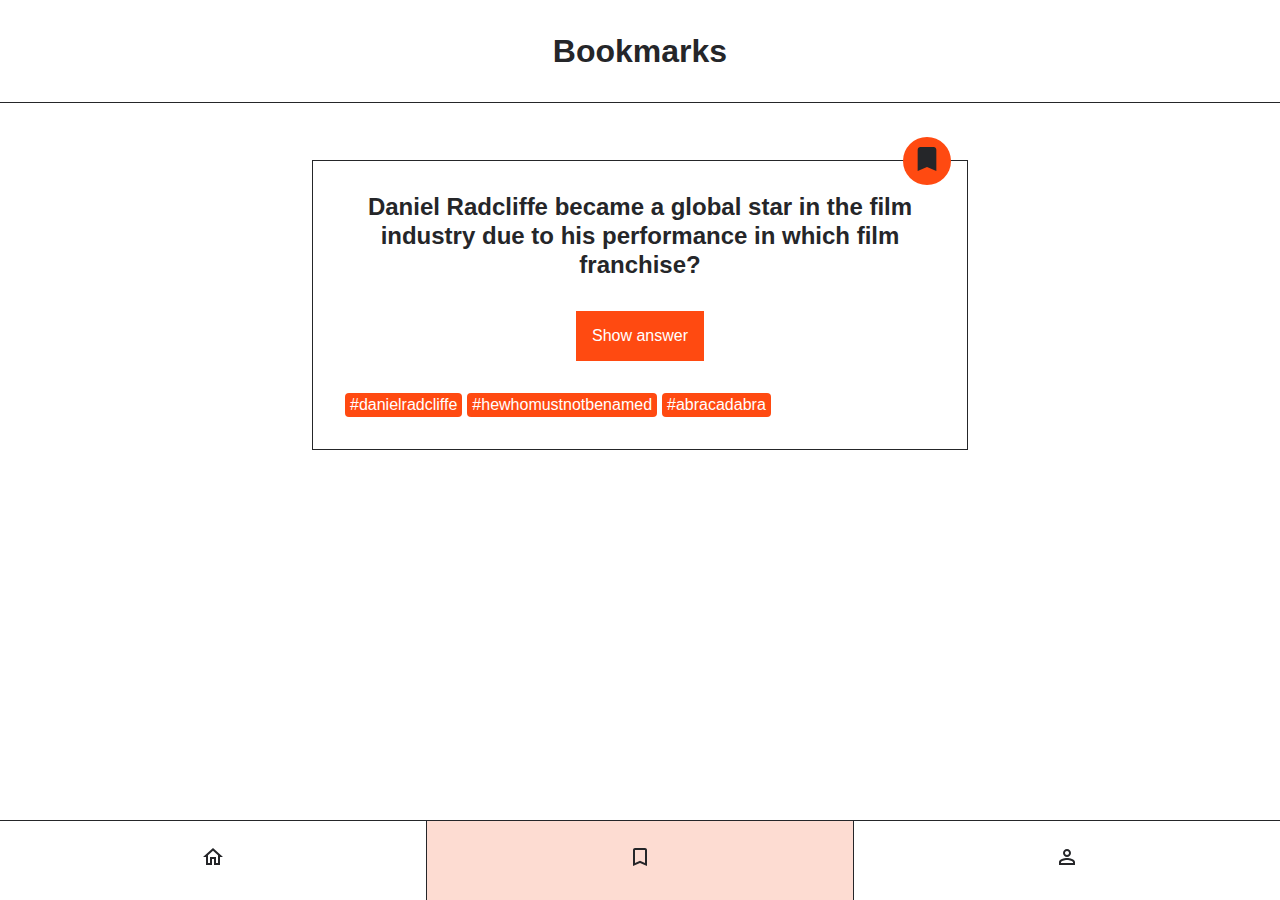
==== bookmarks.html @ 03b81a82 "Quiz-App-Interactivity" ====
<!DOCTYPE html>
<html lang="en">
  <head>
    <meta charset="UTF-8" />
    <meta http-equiv="X-UA-Compatible" content="IE=edge" />
    <meta name="viewport" content="width=device-width, initial-scale=1.0" />
    <title>Quiz-App</title>
    <link rel="stylesheet" href="./styles.css" />
  </head>
  <body>
    <header class="header">
      <h1 class="header__title">Bookmarks</h1>
    </header>
    <main>
      <ul class="card-list">
        <li class="card-list__item">
          <article class="card">
            <h2 class="card__question">
              Daniel Radcliffe became a global star in the film industry due to
              his performance in which film franchise?
            </h2>
            <button class="card__button-answer" type="button">
              Show answer
            </button>
            <p class="card__answer">Harry Potter</p>
            <ul class="card__tag-list">
              <li class="card__tag-list-item">#danielradcliffe</li>
              <li class="card__tag-list-item">#hewhomustnotbenamed</li>
              <li class="card__tag-list-item">#abracadabra</li>
            </ul>
            <div class="card__button-bookmark">
              <button
                class="bookmark bookmark--active"
                aria-label="bookmark"
                type="button"
              >
                <svg
                  class="bookmark__icon"
                  xmlns="http://www.w3.org/2000/svg"
                  viewbox="0 0 24 24"
                >
                  <path
                    d="M17 3H7c-1.1 0-2 .9-2 2v16l7-3 7 3V5c0-1.1-.9-2-2-2z"
                  />
                </svg>
              </button>
            </div>
          </article>
        </li>
      </ul>
    </main>

    <nav class="navigation">
      <ul class="navigation__list">
        <li class="navigation__list-item">
          <a
            class="navigation__link"
            href="/index.html"
            aria-label="go to home page"
          >
            <svg
              xmlns="http://www.w3.org/2000/svg"
              height="24px"
              viewbox="0 0 24 24"
              width="24px"
            >
              <path
                d="M12 5.69l5 4.5V18h-2v-6H9v6H7v-7.81l5-4.5M12 3L2 12h3v8h6v-6h2v6h6v-8h3L12 3z"
              />
            </svg>
          </a>
        </li>
        <li class="navigation__list-item navigation__list-item--active">
          <a
            class="navigation__link"
            href="/bookmarks.html"
            aria-label="go to bookmarks page"
          >
            <svg
              xmlns="http://www.w3.org/2000/svg"
              height="24px"
              viewbox="0 0 24 24"
              width="24px"
            >
              <path
                d="M17 3H7c-1.1 0-2 .9-2 2v16l7-3 7 3V5c0-1.1-.9-2-2-2zm0 15l-5-2.18L7 18V5h10v13z"
              />
            </svg>
          </a>
        </li>
        <li class="navigation__list-item">
          <a
            class="navigation__link"
            href="/profile.html"
            aria-label="go to profile page"
          >
            <svg
              xmlns="http://www.w3.org/2000/svg"
              height="24px"
              viewbox="0 0 24 24"
              width="24px"
            >
              <path
                d="M12 6c1.1 0 2 .9 2 2s-.9 2-2 2-2-.9-2-2 .9-2 2-2m0 9c2.7 0 5.8 1.29 6 2v1H6v-.99c.2-.72 3.3-2.01 6-2.01m0-11C9.79 4 8 5.79 8 8s1.79 4 4 4 4-1.79 4-4-1.79-4-4-4zm0 9c-2.67 0-8 1.34-8 4v3h16v-3c0-2.66-5.33-4-8-4z"
              />
            </svg>
          </a>
        </li>
      </ul>
    </nav>
  </body>
</html>
---- styles.css ----
@import "./global.css";

@import "./components/bookmark/bookmark.css";
@import "./components/card-list/card-list.css";
@import "./components/card/card.css";
@import "./components/header/header.css";
@import "./components/navigation/navigation.css";
@import "./components/profile/profile.css";
@import "./components/counter-list/counter-list.css";
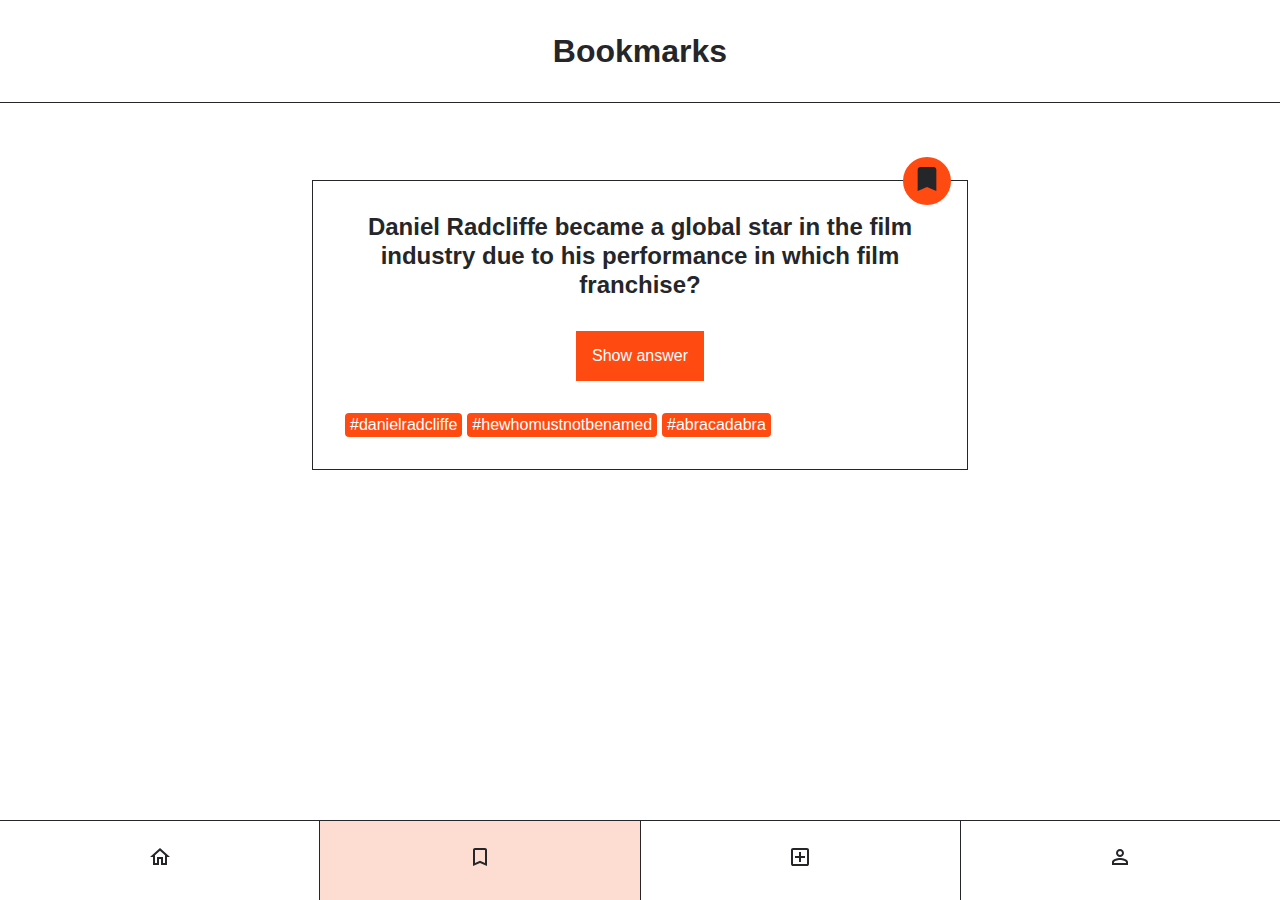
==== commit f1181fae: "Quiz-App-2-solution" ====
--- a/bookmarks.html
+++ b/bookmarks.html
@@ -91,6 +91,25 @@
         <li class="navigation__list-item">
           <a
             class="navigation__link"
+            href="/form.html"
+            aria-label="go to form page"
+          >
+            <svg
+              xmlns="http://www.w3.org/2000/svg"
+              height="24"
+              viewBox="0 -960 960 960"
+              width="24"
+            >
+              <path
+                d="M440-280h80v-160h160v-80H520v-160h-80v160H280v80h160v160ZM200-120q-33 0-56.5-23.5T120-200v-560q0-33 23.5-56.5T200-840h560q33 0 56.5 23.5T840-760v560q0 33-23.5 56.5T760-120H200Zm0-80h560v-560H200v560Zm0-560v560-560Z"
+              />
+            </svg>
+          </a>
+        </li>
+
+        <li class="navigation__list-item">
+          <a
+            class="navigation__link"
             href="/profile.html"
             aria-label="go to profile page"
           >
--- a/styles.css
+++ b/styles.css
@@ -7,3 +7,4 @@
 @import "./components/navigation/navigation.css";
 @import "./components/profile/profile.css";
 @import "./components/counter-list/counter-list.css";
+@import "./components/form/form.css";
